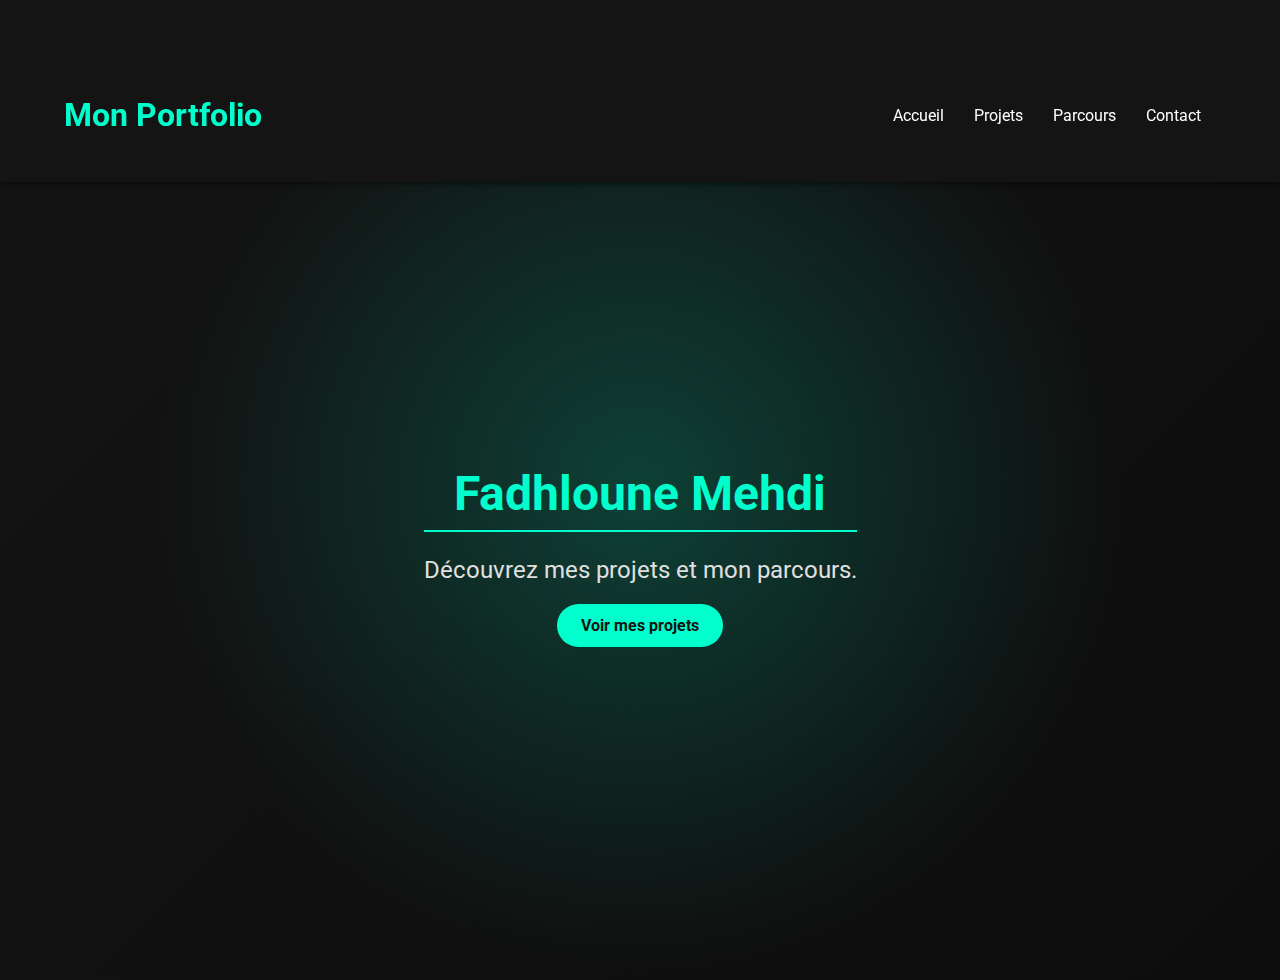
==== index.html @ 8af9ac34 "Add files via upload" ====
<!DOCTYPE html>
<html lang="fr">
<head>
    <meta charset="UTF-8">
    <meta name="viewport" content="width=device-width, initial-scale=1.0">
    <title>Portfolio - Accueil</title>
    <link rel="stylesheet" href="style.css">
    <link href="https://fonts.googleapis.com/css2?family=Roboto:wght@300;400;700&display=swap" rel="stylesheet">
</head>
<body>
    <header>
        <div class="container">
            <h1>Mon Portfolio</h1>
            <nav>
                <ul>
                    <li><a href="index.html">Accueil</a></li>
                    <li><a href="projets.html">Projets</a></li>
                    <li><a href="parcours.html">Parcours</a></li>
                    <li><a href="contact.html">Contact</a></li>
                </ul>
            </nav>
        </div>
    </header>

    <section id="hero">
        <div class="hero-content">
            <h2>Fadhloune Mehdi</h2>
            <p>Découvrez mes projets et mon parcours.</p>
            <a href="projets.html" class="btn">Voir mes projets</a>
        </div>
        <div class="hero-animation"></div>
    </section>

    <script>
        // Ajoutez des animations ou des interactions JavaScript ici si nécessaire
        document.addEventListener('DOMContentLoaded', function() {
            const heroContent = document.querySelector('.hero-content');
            heroContent.classList.add('fade-in');
        });
    </script>
</body>
</html>
---- style.css ----
body {
    font-family: 'Roboto', sans-serif;
    margin: 0;
    padding: 0;
    background-color: #0d0d0d;
    color: #ffffff;
    overflow-x: hidden;
}

header {
    background-color: #141414;
    padding: 1rem 0;
    position: fixed;
    width: 100%;
    top: 0;
    z-index: 1000;
    box-shadow: 0 2px 5px rgba(0, 0, 0, 0.5);
}

header .container {
    display: flex;
    justify-content: space-between;
    align-items: center;
}

header h1 {
    margin: 0;
    font-weight: 700;
    color: #00ffcc;
}

nav ul {
    list-style: none;
    padding: 0;
    margin: 0;
    display: flex;
}

nav ul li {
    margin: 0 15px;
}

nav ul li a {
    color: #ffffff;
    text-decoration: none;
    font-weight: 400;
    transition: color 0.3s ease;
}

nav ul li a:hover {
    color: #00ffcc;
}

#hero {
    display: flex;
    align-items: center;
    justify-content: center;
    flex-direction: column;
    height: 100vh;
    background: linear-gradient(135deg, #141414 0%, #0d0d0d 100%);
    position: relative;
    text-align: center;
    padding-top: 80px; /* Espace pour le header fixe */
}

.hero-content {
    z-index: 10;
    animation: fadeIn 2s ease-in-out;
}

.hero-content h2 {
    font-size: 3rem;
    margin-bottom: 1rem;
    color: #00ffcc;
    animation: slideInFromLeft 1s ease-out;
}

.hero-content p {
    font-size: 1.5rem;
    margin-bottom: 2rem;
    color: #e0e0e0;
    animation: slideInFromRight 1s ease-out;
}

.hero-content .btn {
    background-color: #00ffcc;
    color: #121212;
    padding: 0.75rem 1.5rem;
    text-decoration: none;
    font-weight: 700;
    border-radius: 25px;
    transition: background-color 0.3s ease, transform 0.3s ease;
    animation: fadeIn 2s ease-in-out 1s;
}

.hero-content .btn:hover {
    background-color: #00cc99;
    transform: scale(1.05);
}

.hero-animation {
    position: absolute;
    top: 0;
    left: 0;
    width: 100%;
    height: 100%;
    background: radial-gradient(circle, rgba(0,255,204,0.2) 0%, rgba(0,255,204,0) 60%);
    z-index: 5;
    animation: pulse 4s infinite;
}

.container {
    width: 90%;
    max-width: 1200px;
    margin: 0 auto;
    padding: 2rem 0;
    padding-top: 80px; /* Espace pour le header fixe */
}

h2 {
    font-size: 2.5rem;
    border-bottom: 2px solid #00ffcc;
    padding-bottom: 0.5rem;
    margin-bottom: 2rem;
}

.project-grid {
    display: grid;
    grid-template-columns: repeat(auto-fit, minmax(300px, 1fr));
    gap: 2rem;
}

.project {
    background-color: #1e1e1e;
    border-radius: 10px;
    overflow: hidden;
    box-shadow: 0 4px 10px rgba(0, 0, 0, 0.3);
    transition: transform 0.3s ease;
}

.project:hover {
    transform: scale(1.05);
}

.project img {
    width: 100%;
    height: auto;
}

.project-details {
    padding: 1rem;
}

footer {
    background-color: #141414;
    text-align: center;
    padding: 1rem 0;
    margin-top: 2rem;
}

footer a {
    color: #00ffcc;
    text-decoration: none;
    transition: color 0.3s ease;
}

footer a:hover {
    color: #00cc99;
}

/* Animations */
@keyframes fadeIn {
    0% { opacity: 0; }
    100% { opacity: 1; }
}

@keyframes slideInFromLeft {
    0% { transform: translateX(-100%); opacity: 0; }
    100% { transform: translateX(0); opacity: 1; }
}

@keyframes slideInFromRight {
    0% { transform: translateX(100%); opacity: 0; }
    100% { transform: translateX(0); opacity: 1; }
}

@keyframes pulse {
    0% { opacity: 0.4; }
    50% { opacity: 1; }
    100% { opacity: 0.4; }
}
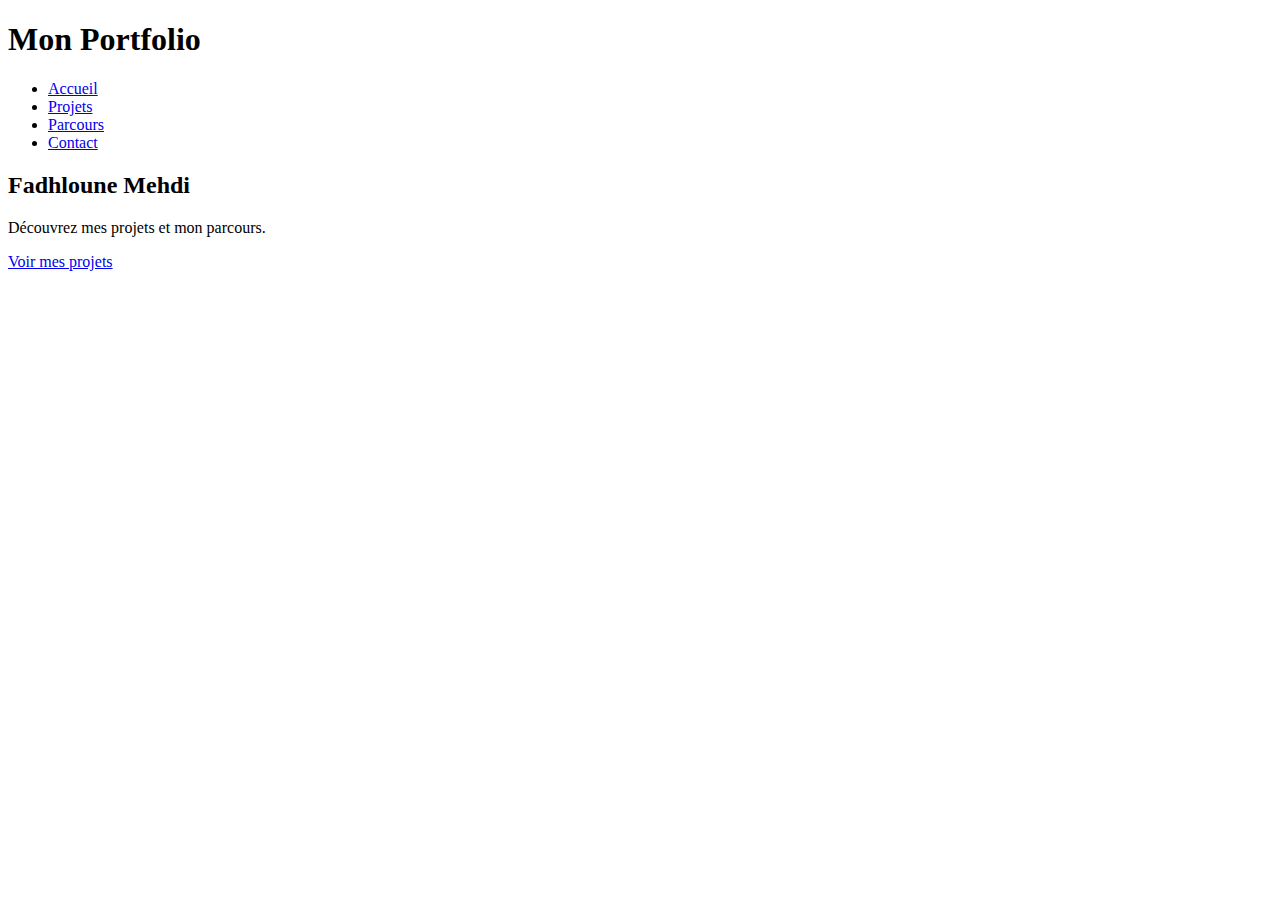
==== commit 2cc7b7b4: "test" ====
--- a/index.html
+++ b/index.html
@@ -4,7 +4,7 @@
     <meta charset="UTF-8">
     <meta name="viewport" content="width=device-width, initial-scale=1.0">
     <title>Portfolio - Accueil</title>
-    <link rel="stylesheet" href="style.css">
+    <link rel="stylesheet" href="styles.css">
     <link href="https://fonts.googleapis.com/css2?family=Roboto:wght@300;400;700&display=swap" rel="stylesheet">
 </head>
 <body>
@@ -30,14 +30,7 @@
         </div>
         <div class="hero-animation"></div>
     </section>
-
-    <script>
-        // Ajoutez des animations ou des interactions JavaScript ici si nécessaire
-        document.addEventListener('DOMContentLoaded', function() {
-            const heroContent = document.querySelector('.hero-content');
-            heroContent.classList.add('fade-in');
-        });
-    </script>
+<script src="scripts.js"></script>
 </body>
 </html>
 
